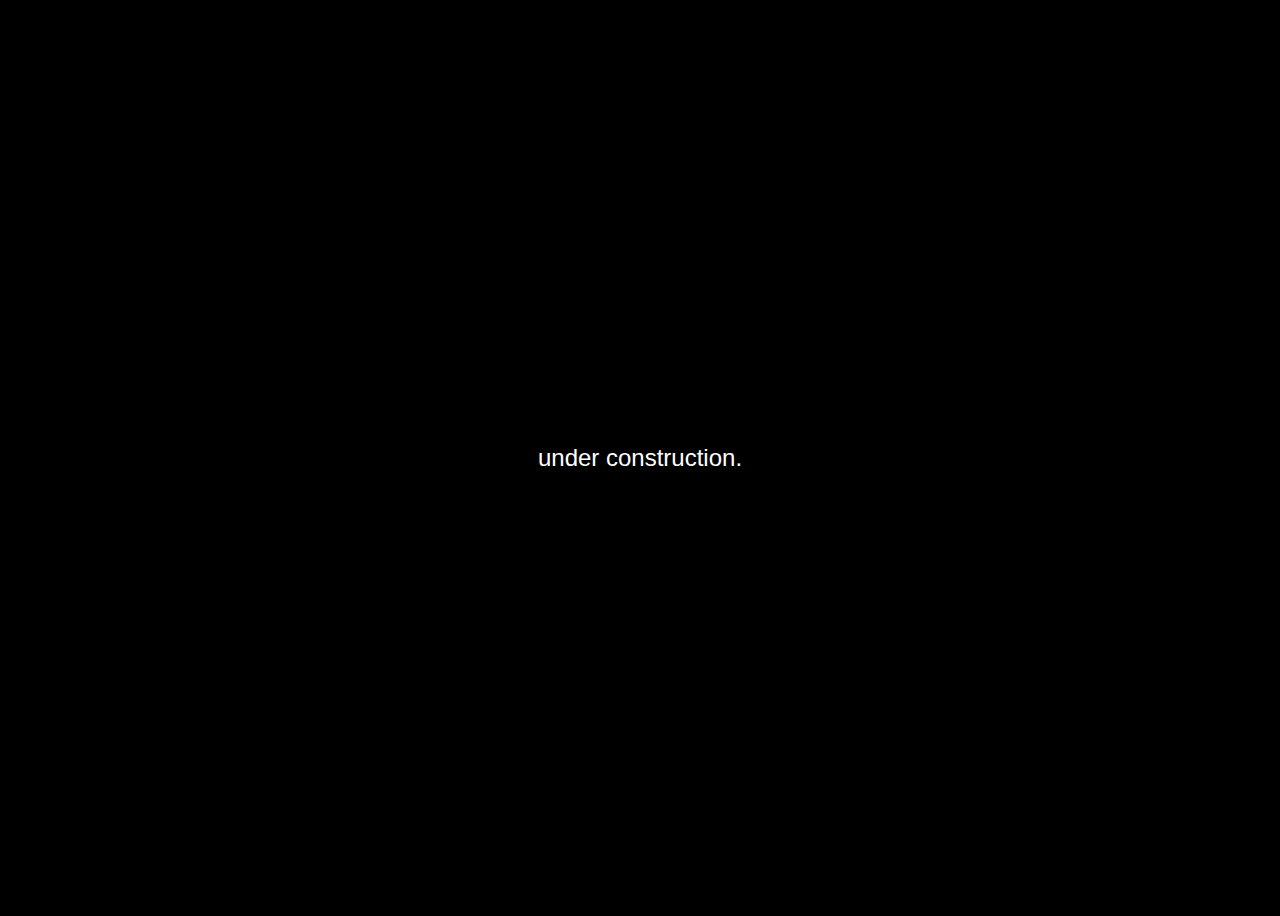
==== GP1/index.html @ 4458a516 "placeholders" ====
<!DOCTYPE html>
<html>
    
    <head>
		<title>HindSight</title>
        
        <style>
            body{
                background-color: black;
                display: flex;
                align-items: center;
                justify-content: center;
                height:100vh;
            }
            
            .construction {
                color: white;
                position: absolute;
                font-size: 24px;
                font-family:'Helvetica', 'Arial', 'Sans-Serif';
            }
        </style>
    </head>
    
    <body>
        
        <div class="construction">under construction.</div>
    
    </body>
    
</html>
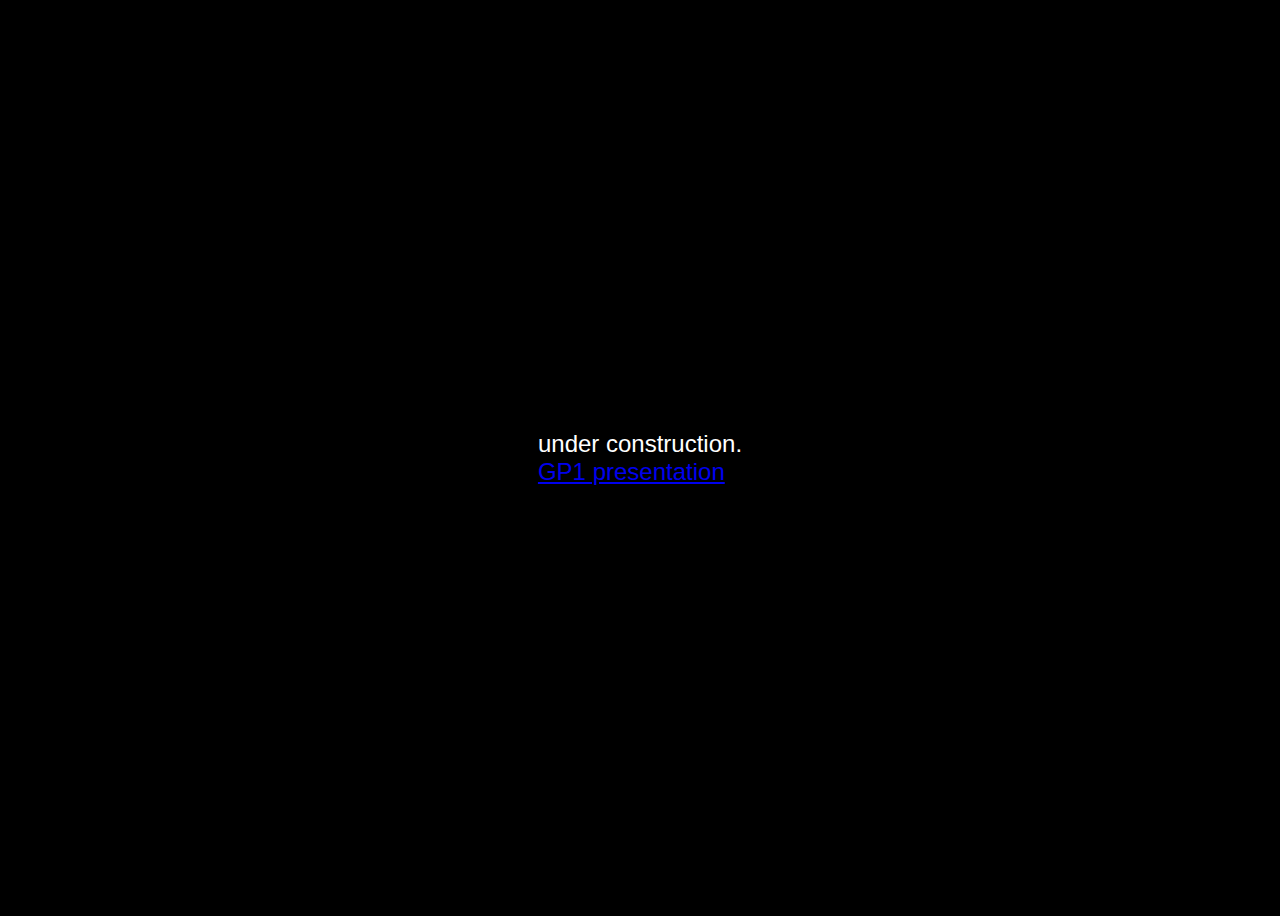
==== commit c081e66e: "adding presentaton link" ====
--- a/GP1/index.html
+++ b/GP1/index.html
@@ -24,7 +24,9 @@
     
     <body>
         
-        <div class="construction">under construction.</div>
+        <div class="construction">under construction. <br/>
+            <a href="https://docs.google.com/presentation/d/1584La1MggHGom5Uu-Cck2FCEhEDHwJOrEZ2eTAow8OQ/edit?usp=sharing">GP1 presentation</a>
+        </div>
     
     </body>
     
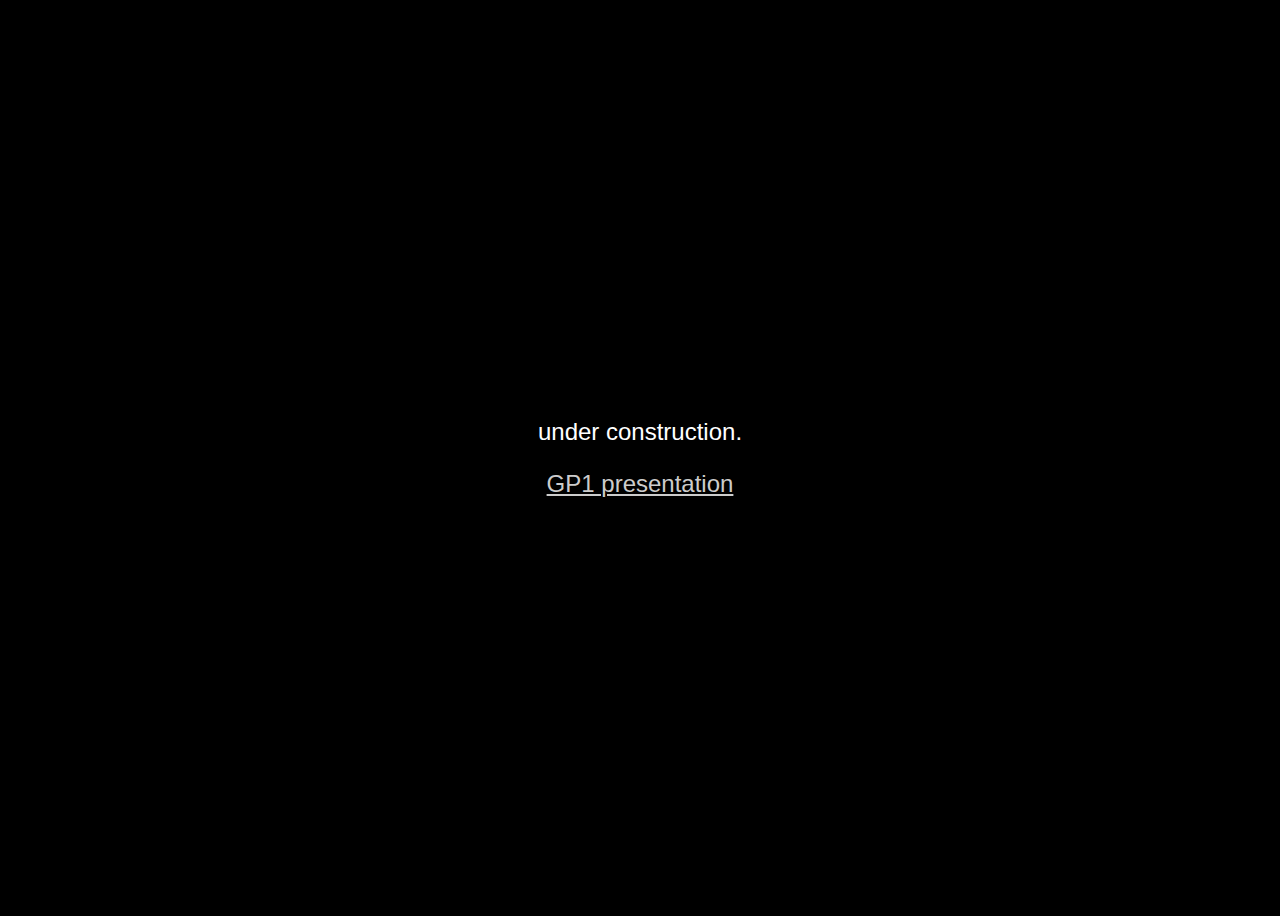
==== commit 7980e694: "formating edits" ====
--- a/GP1/index.html
+++ b/GP1/index.html
@@ -13,19 +13,25 @@
                 height:100vh;
             }
             
+            a{
+                color:#ccc;
+            }
+            
             .construction {
                 color: white;
                 position: absolute;
                 font-size: 24px;
                 font-family:'Helvetica', 'Arial', 'Sans-Serif';
+                text-align:center;
             }
         </style>
     </head>
     
     <body>
         
-        <div class="construction">under construction. <br/>
-            <a href="https://docs.google.com/presentation/d/1584La1MggHGom5Uu-Cck2FCEhEDHwJOrEZ2eTAow8OQ/edit?usp=sharing">GP1 presentation</a>
+        <div class="construction">
+            <p>under construction.</p>
+            <p><a href="https://docs.google.com/presentation/d/1584La1MggHGom5Uu-Cck2FCEhEDHwJOrEZ2eTAow8OQ/edit?usp=sharing">GP1 presentation</a></p>
         </div>
     
     </body>
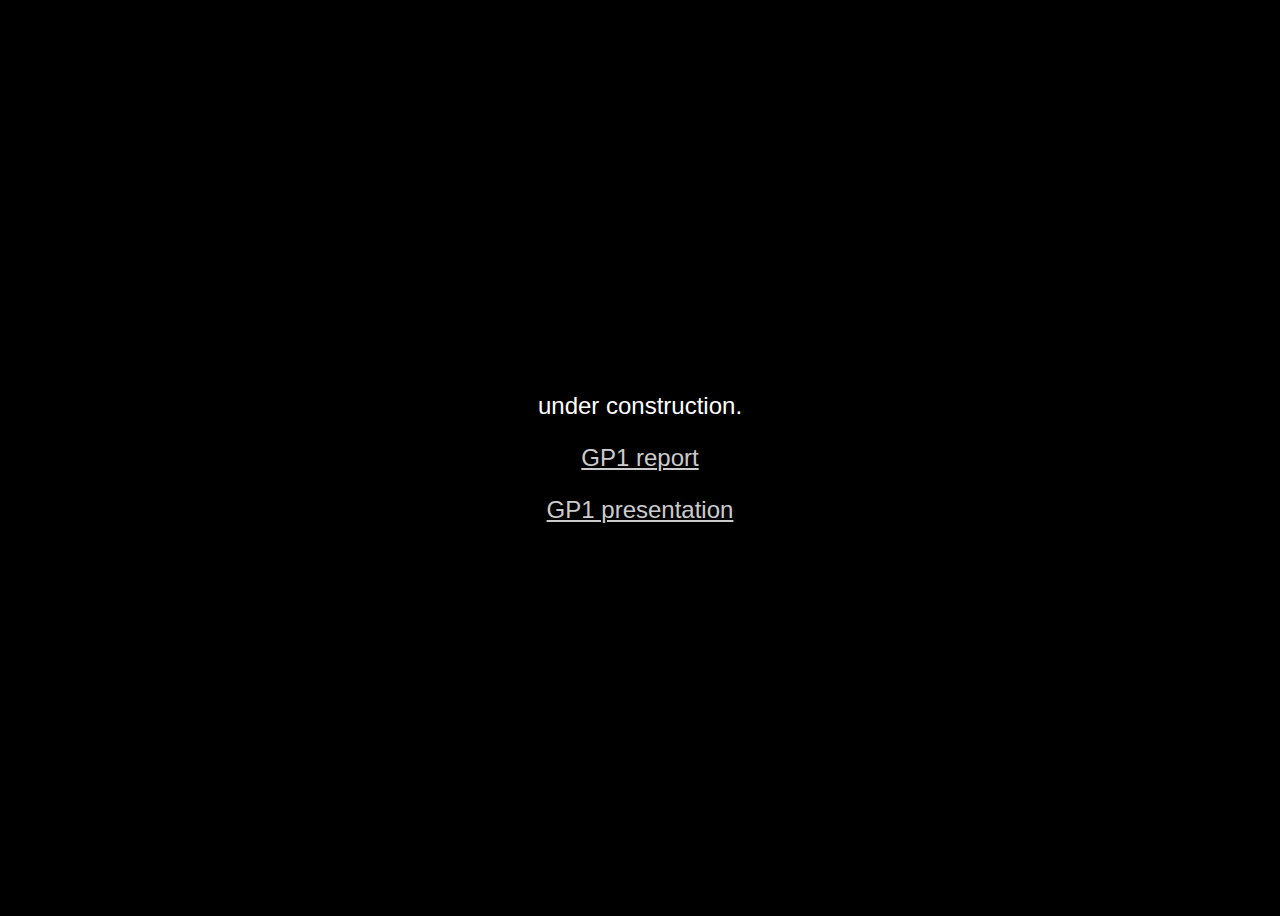
==== commit c40bbd73: "gp1 report" ====
--- a/GP1/index.html
+++ b/GP1/index.html
@@ -31,6 +31,7 @@
         
         <div class="construction">
             <p>under construction.</p>
+            <p><a href="https://docs.google.com/document/d/1jVnY7v5aiG4b0dyrlKWm4ElqW6Md7mmKY6sP6suCgNE/edit?usp=sharing"> GP1 report</a></p>
             <p><a href="https://docs.google.com/presentation/d/1584La1MggHGom5Uu-Cck2FCEhEDHwJOrEZ2eTAow8OQ/edit?usp=sharing">GP1 presentation</a></p>
         </div>
     
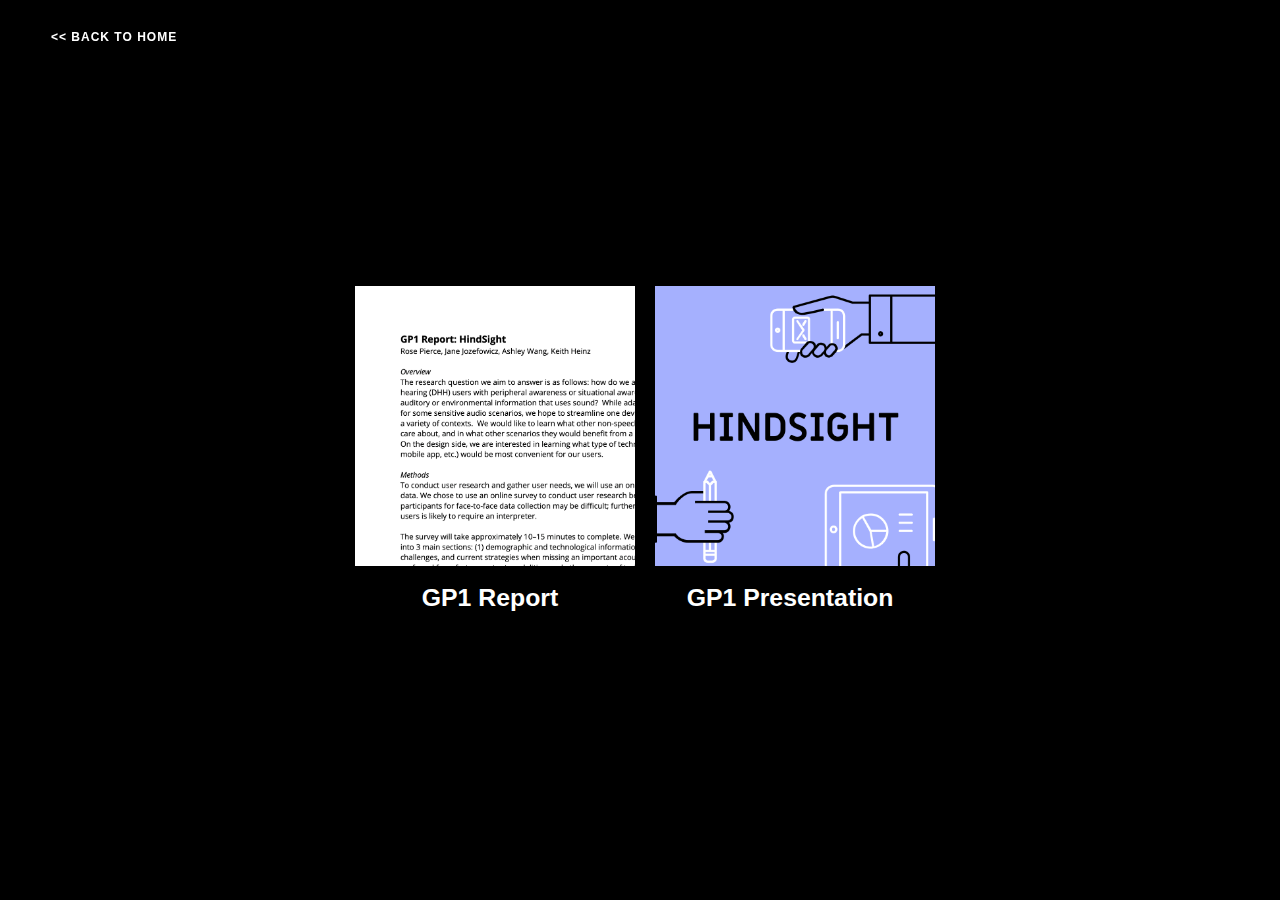
==== commit 20e51253: "gp1 update" ====
--- a/GP1/index.html
+++ b/GP1/index.html
@@ -1,40 +1,36 @@
 <!DOCTYPE html>
 <html>
     
-    <head>
-		<title>HindSight</title>
+<head>
+<title>HindSight : GP1</title>
+<link rel="stylesheet" type="text/css" href="gp1.css">
+</head>
+    
+<body>
+    
+<div id="nav">
+<a href="/">&lt;&lt; BACK TO HOME</a>
+</div>
         
-        <style>
-            body{
-                background-color: black;
-                display: flex;
-                align-items: center;
-                justify-content: center;
-                height:100vh;
-            }
+<div class="bios">
+
+<div id="container"></div>
             
-            a{
-                color:#ccc;
-            }
-            
-            .construction {
-                color: white;
-                position: absolute;
-                font-size: 24px;
-                font-family:'Helvetica', 'Arial', 'Sans-Serif';
-                text-align:center;
-            }
-        </style>
-    </head>
+<div id="container">
+    <div id="photo"><a href="https://docs.google.com/document/d/1jVnY7v5aiG4b0dyrlKWm4ElqW6Md7mmKY6sP6suCgNE/edit?usp=sharing"><img src="../media/GP1Report.png"></a></div>
+<div id="name"><a href="https://docs.google.com/document/d/1jVnY7v5aiG4b0dyrlKWm4ElqW6Md7mmKY6sP6suCgNE/edit?usp=sharing">GP1 Report</a></div>
+</div>
     
-    <body>
-        
-        <div class="construction">
-            <p>under construction.</p>
-            <p><a href="https://docs.google.com/document/d/1jVnY7v5aiG4b0dyrlKWm4ElqW6Md7mmKY6sP6suCgNE/edit?usp=sharing"> GP1 report</a></p>
-            <p><a href="https://docs.google.com/presentation/d/1584La1MggHGom5Uu-Cck2FCEhEDHwJOrEZ2eTAow8OQ/edit?usp=sharing">GP1 presentation</a></p>
-        </div>
+<div id="container">
+    <div id="photo"><a href="https://docs.google.com/presentation/d/1584La1MggHGom5Uu-Cck2FCEhEDHwJOrEZ2eTAow8OQ/edit?usp=sharing"><img src="../media/GP1Presentation.png"></a></div>
+<div id="name"><a href="https://docs.google.com/presentation/d/1584La1MggHGom5Uu-Cck2FCEhEDHwJOrEZ2eTAow8OQ/edit?usp=sharing">GP1 Presentation</a></div>
+</div>
+
+<div id="container"></div>
     
-    </body>
+
+</div>
+    
+</body>
     
 </html>--- a/GP1/gp1.css
+++ b/GP1/gp1.css
@@ -0,0 +1,71 @@
+:root {
+--accent-color:#ffb16e;
+}
+
+body {
+background-color: black;
+font-family:'Helvetica', 'Arial', 'Sans-Serif';
+}
+
+.bios {
+display:flex;
+flex-wrap:wrap;
+height: 96vh;
+max-width: 1200px;
+margin: 0px auto;
+color: white;
+align-content: center;
+letter-spacing:.5px;
+}
+
+a {
+color:white;
+text-decoration: none;
+}
+
+#container {
+display: inline-block;
+width: 25%;
+box-sizing: border-box;
+background-color: black;
+margin: 0 auto;
+padding:10px;
+}
+
+#name {
+font-size:calc(12px + 1vw);
+font-weight:bold;
+letter-spacing: 0px;
+text-align:center;
+margin:7px;
+margin-top:15px;
+margin-bottom:-7px;
+line-height:calc(12px + 0.25vw);
+}
+
+#photo img {
+width:100%;
+height:auto;
+margin:5px;
+}
+
+#nav {
+position:fixed;
+left:25px;
+top:20px;
+font-size:12px;
+font-weight: bold;
+letter-spacing:1px;
+height:32px;
+border-left:1px solid #000;
+padding-left:15px;
+color:white;
+    text-transform: uppercase;
+}
+ 
+#nav a {
+text-decoration:none;
+    color: white;
+    display: inline-block;
+    padding: 10px;
+}